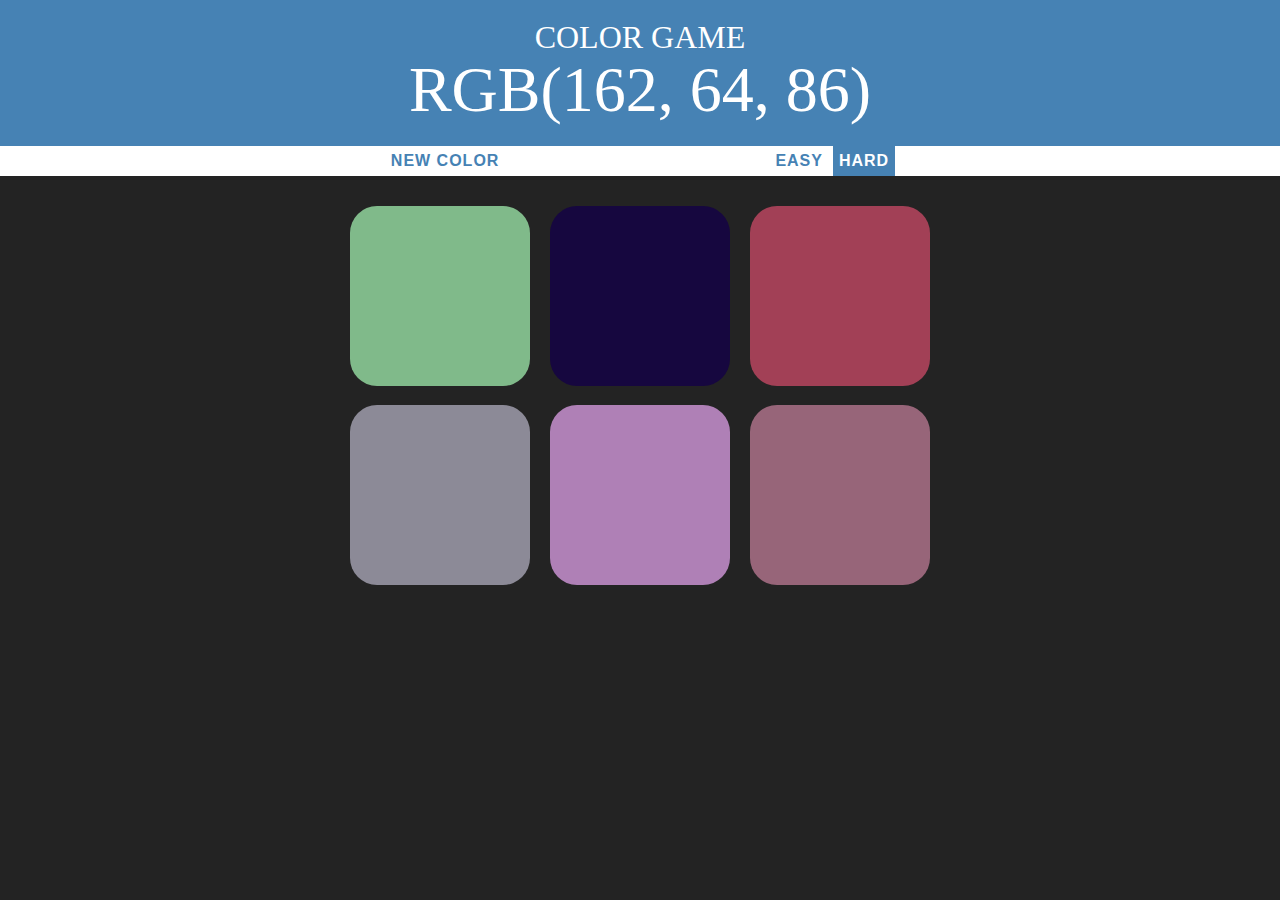
==== colorGame.html @ 8ee1f466 "Add files via upload" ====
<!DOCTYPE html>
<html lang="en">
<head>
    <meta charset="UTF-8">
    <meta name="viewport" content="width=device-width, initial-scale=1.0">
    <title>Color Game</title>
    <link rel="stylesheet" href="colorGame.css">
</head>
<body>
    <h1>Color Game
        <br>
        <span id="colorDisplay">RGB</span> 
    </br>
    </h1>
    
    <div id="stripe">
        <button id="reset">New Color</button>
        <span id="message"> </span>
        <button id="easyBtn">Easy</button>
        <button class="selected" id="hardBtn">Hard</button>
    </div>
    
    <div id="container">
        <div class="square"></div>
        <div class="square"></div>
        <div class="square"></div>
        <div class="square"></div>
        <div class="square"></div>
        <div class="square"></div>
    </div>   
    <script src="colorGame.js"></script>
</body>
</html>
---- colorGame.css ----
body{
    background-color : #232323;
    margin: 0;
    font-family: "Montserrat" ;

}

.square{
    width: 30%;
    background: darkcyan;
    padding-bottom: 30%;
    float: left;
    margin: 1.66%;
    border-radius: 15%;
    transition: background 0.5s;
    -webkit-transition: background 0.5s;
    -moz-transition: background 0.5s;
}

#container{
    width: 600px;
    margin: 20px auto;
}

h1{
    color: white;
    text-align: center;
    line-height: 1.1;
    background: steelblue;
    font-weight: normal;
    margin: 0;
    text-transform: uppercase;
    padding: 20px 0;
}

#colorDisplay{
    font-size: 200% ;
}

#message{
    display: inline-block;
    width: 20%;
}

#stripe{
    background-color: white;
    height: 30px;
    text-align: center;
    color:black;
}

.selected{
    background: steelblue;
    color: white;
}

 button{
     border: none;
     background: none;
     text-transform: uppercase;
     height: 100%;
     font-weight: 700;
     color: steelblue;
     letter-spacing: 1px;
     font-size: inherit;
     transition: all 0.5s;
     outline: none;
 }

 button:hover{
     color: white;
     background: steelblue;
 }
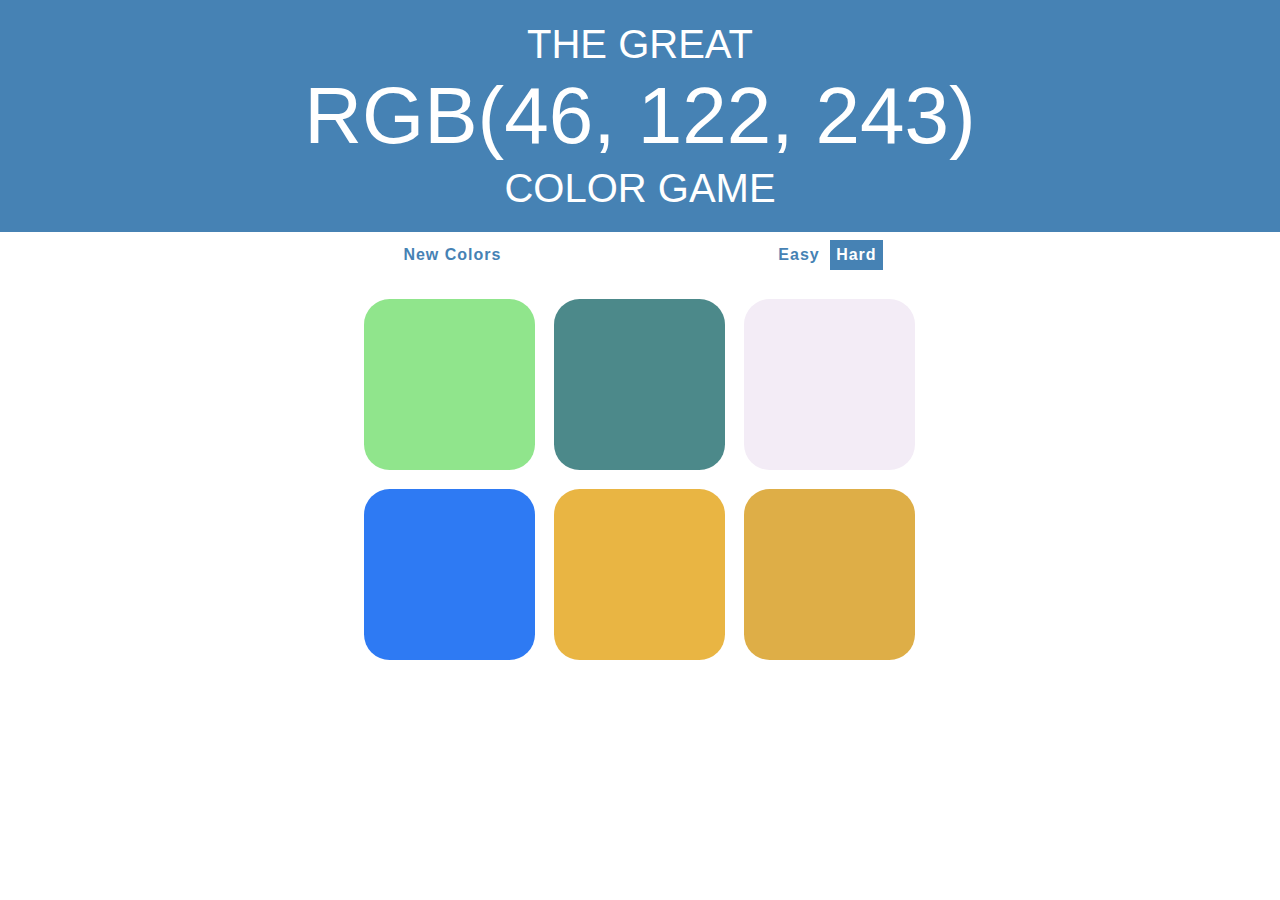
==== commit a55d3a26: "Add files via upload" ====
--- a/colorGame.html
+++ b/colorGame.html
@@ -1,33 +1,35 @@
-<!DOCTYPE html>
-<html lang="en">
-<head>
-    <meta charset="UTF-8">
-    <meta name="viewport" content="width=device-width, initial-scale=1.0">
-    <title>Color Game</title>
-    <link rel="stylesheet" href="colorGame.css">
-</head>
-<body>
-    <h1>Color Game
-        <br>
-        <span id="colorDisplay">RGB</span> 
-    </br>
-    </h1>
-    
-    <div id="stripe">
-        <button id="reset">New Color</button>
-        <span id="message"> </span>
-        <button id="easyBtn">Easy</button>
-        <button class="selected" id="hardBtn">Hard</button>
-    </div>
-    
-    <div id="container">
-        <div class="square"></div>
-        <div class="square"></div>
-        <div class="square"></div>
-        <div class="square"></div>
-        <div class="square"></div>
-        <div class="square"></div>
-    </div>   
-    <script src="colorGame.js"></script>
-</body>
+<!DOCTYPE html>
+<html>
+<head>
+	<title>Color Game</title>
+	<link rel="stylesheet" type="text/css" href="colorGame.css">
+	<link rel="stylesheet" href="https://stackpath.bootstrapcdn.com/bootstrap/4.5.2/css/bootstrap.min.css" integrity="sha384-JcKb8q3iqJ61gNV9KGb8thSsNjpSL0n8PARn9HuZOnIxN0hoP+VmmDGMN5t9UJ0Z" crossorigin="anonymous">
+</head>
+<body>
+<h1>
+	The Great 
+	<br>
+	<span id="colorDisplay">RGB</span> 
+	<br>
+	Color Game
+</h1>
+
+<div id="stripe">
+	<button id="reset">New Colors</button>
+	<span id="message"></span>
+	<button class="mode">Easy</button>
+	<button class="mode selected">Hard</button>
+</div>
+
+	<div class="col-md-4 xl-2" id="container">
+		<div class="square"></div>
+		<div class="square"></div>
+		<div class="square"></div>
+		<div class="square"></div>
+		<div class="square"></div>
+		<div class="square"></div>
+	</div>
+
+<script type="text/javascript" src="colorGame.js"></script>
+</body>
 </html>--- a/colorGame.css
+++ b/colorGame.css
@@ -1,73 +1,73 @@
-body{
-    background-color : #232323;
-    margin: 0;
-    font-family: "Montserrat" ;
-
-}
-
-.square{
-    width: 30%;
-    background: darkcyan;
-    padding-bottom: 30%;
-    float: left;
-    margin: 1.66%;
-    border-radius: 15%;
-    transition: background 0.5s;
-    -webkit-transition: background 0.5s;
-    -moz-transition: background 0.5s;
-}
-
-#container{
-    width: 600px;
-    margin: 20px auto;
-}
-
-h1{
-    color: white;
-    text-align: center;
-    line-height: 1.1;
-    background: steelblue;
-    font-weight: normal;
-    margin: 0;
-    text-transform: uppercase;
-    padding: 20px 0;
-}
-
-#colorDisplay{
-    font-size: 200% ;
-}
-
-#message{
-    display: inline-block;
-    width: 20%;
-}
-
-#stripe{
-    background-color: white;
-    height: 30px;
-    text-align: center;
-    color:black;
-}
-
-.selected{
-    background: steelblue;
-    color: white;
-}
-
- button{
-     border: none;
-     background: none;
-     text-transform: uppercase;
-     height: 100%;
-     font-weight: 700;
-     color: steelblue;
-     letter-spacing: 1px;
-     font-size: inherit;
-     transition: all 0.5s;
-     outline: none;
- }
-
- button:hover{
-     color: white;
-     background: steelblue;
- }+body {
+	margin: 0;
+	font-family: "Montserrat", "Avenir";
+}
+
+.square {
+	width: 30%;
+	background: purple;
+	padding-bottom: 30%;
+	float: left;
+	margin: 1.66%;
+	border-radius: 15%;
+	transition: background 0.6s;
+	-webkit-transition: background 0.6s;
+	-moz-transition: background 0.6s;
+}
+
+#container {
+	margin: 20px auto;
+	max-width: 600px;
+}
+
+h1 {
+	text-align: center;
+	line-height: 1.1;
+	font-weight: normal;
+	color: white;
+	background: steelblue;
+	margin: 0;
+	text-transform: uppercase;
+	padding: 20px 0;
+}
+
+#colorDisplay {
+	font-size: 200%;
+}
+
+#message {
+	display: inline-block;
+	width: 20%;
+}
+
+#stripe {
+	background: white;
+	height: 30px;
+	text-align: center;
+	color: black;
+}
+
+.selected {
+	color: white;
+	background: steelblue;
+}
+
+button {
+	border: none;
+	background: none;
+	text-transform: uppercase;
+	height: 100%;
+	font-weight: 700;
+	color: steelblue;
+	letter-spacing: 1px;
+	font-size: inherit;
+	transition: all 0.3s;
+	-webkit-transition: all 0.3s;
+	-moz-transition: all 0.3s;
+	outline: none;
+}
+
+button:hover {
+	color: white;
+	background: steelblue;
+}
